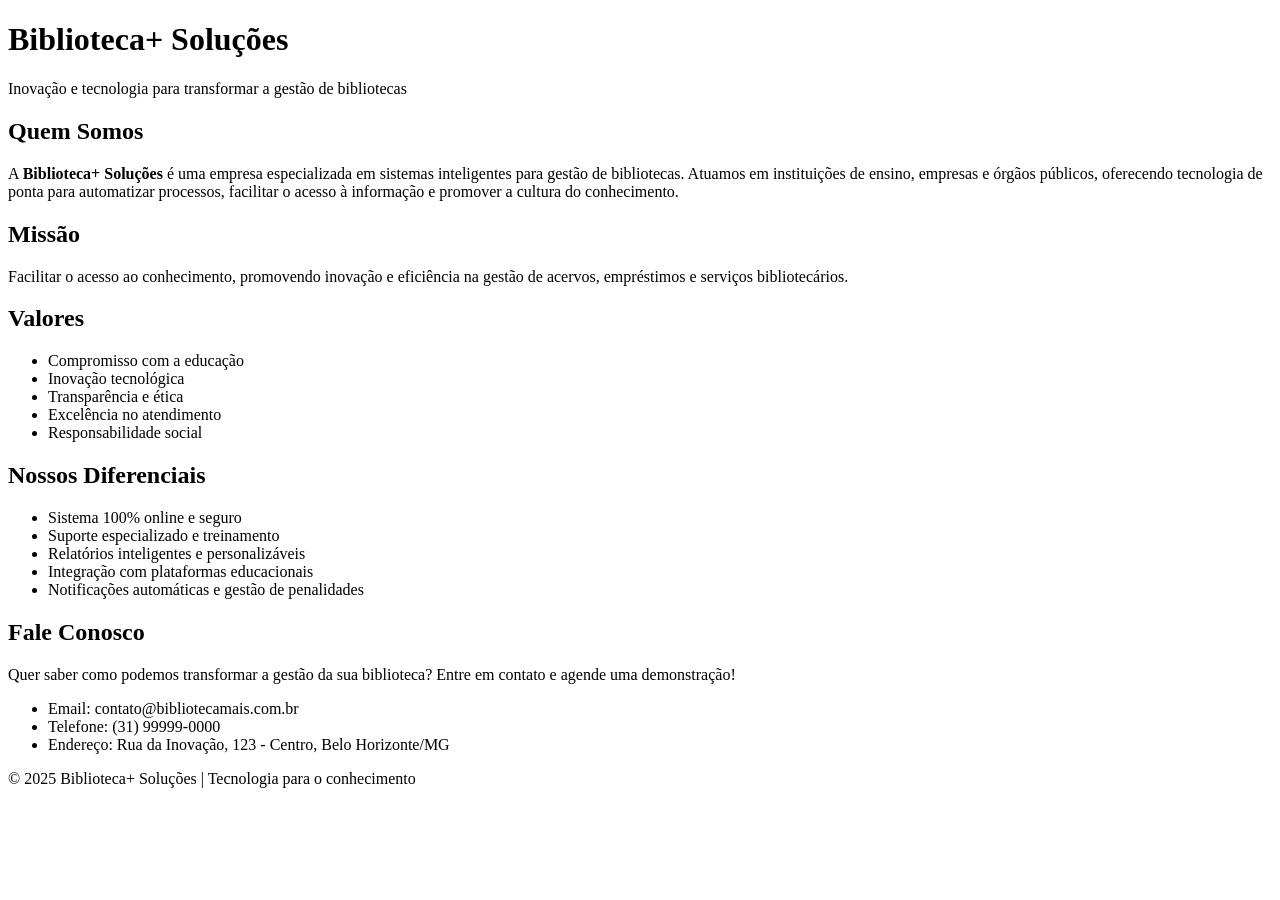
==== index.html @ 8619ac5a "Versão inicial do projeto com base do professor" ====
<!DOCTYPE html>
<html lang="pt-br">

<head>
    <meta charset="UTF-8">
    <title>Biblioteca+ Soluções | Transformando a Gestão de Bibliotecas</title>
    <link rel="stylesheet" href="styles.css">
</head>

<body>
    <header>
        <h1>Biblioteca+ Soluções</h1>
        <p>Inovação e tecnologia para transformar a gestão de bibliotecas</p>
    </header>
    <main>
        <section class="empresa">
            <h2>Quem Somos</h2>
            <p> A <strong>Biblioteca+ Soluções</strong> é uma empresa especializada em sistemas inteligentes para gestão
                de bibliotecas. Atuamos em instituições de ensino, empresas e órgãos públicos, oferecendo tecnologia de
                ponta para automatizar processos, facilitar o acesso à informação e promover a cultura do conhecimento.
            </p>
        </section>
        <section class="missao">
            <h2>Missão</h2>
            <p> Facilitar o acesso ao conhecimento, promovendo inovação e eficiência na gestão de acervos, empréstimos e
                serviços bibliotecários. </p>
        </section>
        <section class="valores">
            <h2>Valores</h2>
            <ul>
                <li>Compromisso com a educação</li>
                <li>Inovação tecnológica</li>
                <li>Transparência e ética</li>
                <li>Excelência no atendimento</li>
                <li>Responsabilidade social</li>
            </ul>
        </section>
        <section class="diferenciais">
            <h2>Nossos Diferenciais</h2>
            <ul>
                <li>Sistema 100% online e seguro</li>
                <li>Suporte especializado e treinamento</li>
                <li>Relatórios inteligentes e personalizáveis</li>
                <li>Integração com plataformas educacionais</li>
                <li>Notificações automáticas e gestão de penalidades</li>
            </ul>
        </section>
        <section class="contato">
            <h2>Fale Conosco</h2>
            <p> Quer saber como podemos transformar a gestão da sua biblioteca? Entre em contato e agende uma
                demonstração! </p>
            <ul>
                <li>Email: contato@bibliotecamais.com.br</li>
                <li>Telefone: (31) 99999-0000</li>
                <li>Endereço: Rua da Inovação, 123 - Centro, Belo Horizonte/MG</li>
            </ul>
        </section>
    </main>
    <footer>
        <p>&copy; 2025 Biblioteca+ Soluções | Tecnologia para o conhecimento</p>
    </footer>
</body>

</html>
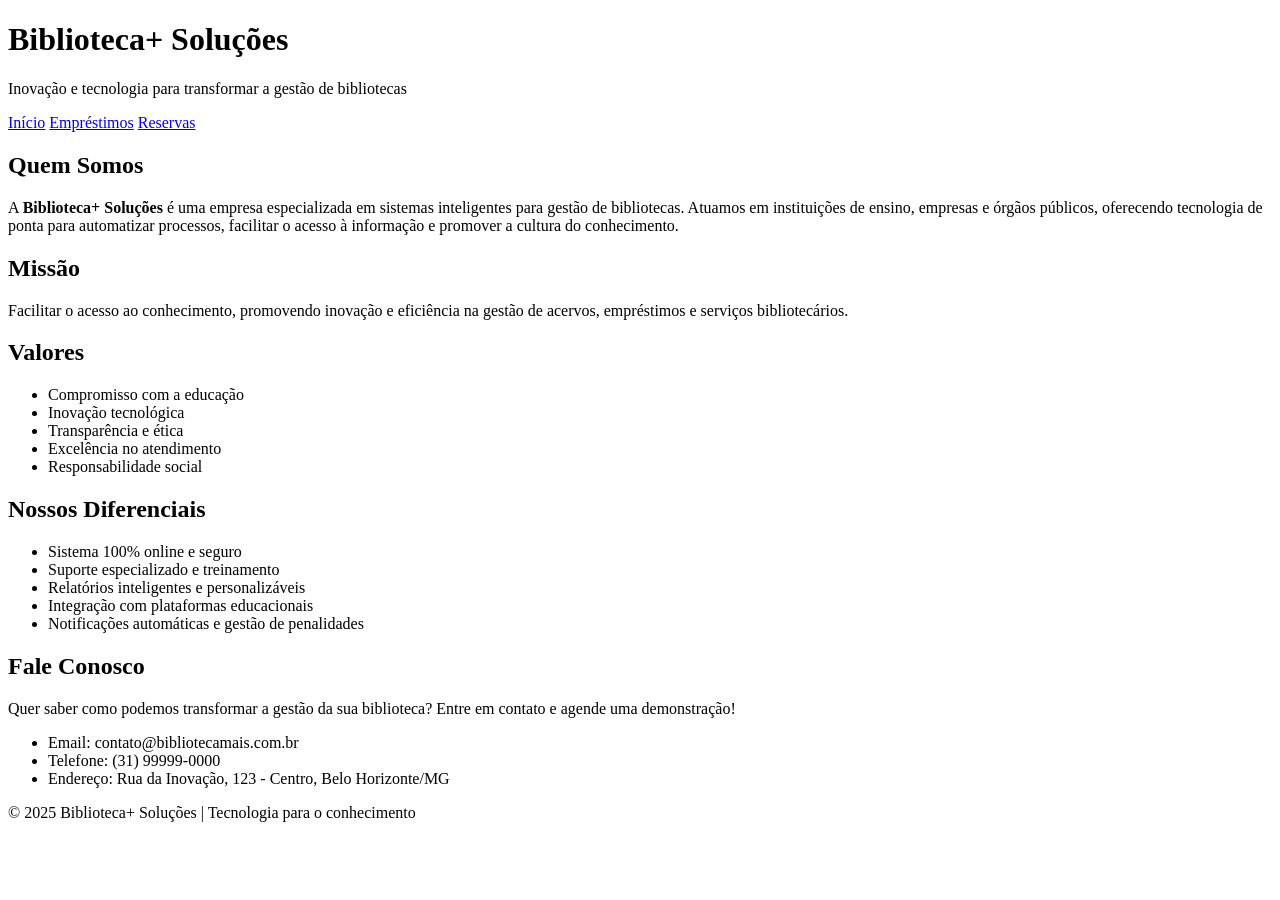
==== commit 29a2286f: "Criação das páginas e script de empréstimos" ====
--- a/index.html
+++ b/index.html
@@ -1,29 +1,33 @@
 <!DOCTYPE html>
 <html lang="pt-br">
-
 <head>
     <meta charset="UTF-8">
     <title>Biblioteca+ Soluções | Transformando a Gestão de Bibliotecas</title>
     <link rel="stylesheet" href="styles.css">
 </head>
-
 <body>
     <header>
         <h1>Biblioteca+ Soluções</h1>
         <p>Inovação e tecnologia para transformar a gestão de bibliotecas</p>
+        <nav>
+            <a href="index.html">Início</a>
+            <a href="pages/emprestimos.html">Empréstimos</a>
+            <a href="pages/reservas.html">Reservas</a>
+        </nav>
     </header>
+
     <main>
         <section class="empresa">
             <h2>Quem Somos</h2>
-            <p> A <strong>Biblioteca+ Soluções</strong> é uma empresa especializada em sistemas inteligentes para gestão
-                de bibliotecas. Atuamos em instituições de ensino, empresas e órgãos públicos, oferecendo tecnologia de
-                ponta para automatizar processos, facilitar o acesso à informação e promover a cultura do conhecimento.
+            <p>
+                A <strong>Biblioteca+ Soluções</strong> é uma empresa especializada em sistemas inteligentes para gestão de bibliotecas. Atuamos em instituições de ensino, empresas e órgãos públicos, oferecendo tecnologia de ponta para automatizar processos, facilitar o acesso à informação e promover a cultura do conhecimento.
             </p>
         </section>
         <section class="missao">
             <h2>Missão</h2>
-            <p> Facilitar o acesso ao conhecimento, promovendo inovação e eficiência na gestão de acervos, empréstimos e
-                serviços bibliotecários. </p>
+            <p>
+                Facilitar o acesso ao conhecimento, promovendo inovação e eficiência na gestão de acervos, empréstimos e serviços bibliotecários.
+            </p>
         </section>
         <section class="valores">
             <h2>Valores</h2>
@@ -47,8 +51,9 @@
         </section>
         <section class="contato">
             <h2>Fale Conosco</h2>
-            <p> Quer saber como podemos transformar a gestão da sua biblioteca? Entre em contato e agende uma
-                demonstração! </p>
+            <p>
+                Quer saber como podemos transformar a gestão da sua biblioteca? Entre em contato e agende uma demonstração!
+            </p>
             <ul>
                 <li>Email: contato@bibliotecamais.com.br</li>
                 <li>Telefone: (31) 99999-0000</li>
@@ -56,9 +61,13 @@
             </ul>
         </section>
     </main>
+
     <footer>
         <p>&copy; 2025 Biblioteca+ Soluções | Tecnologia para o conhecimento</p>
     </footer>
 </body>
+</html>
+
+</body>
 
 </html>
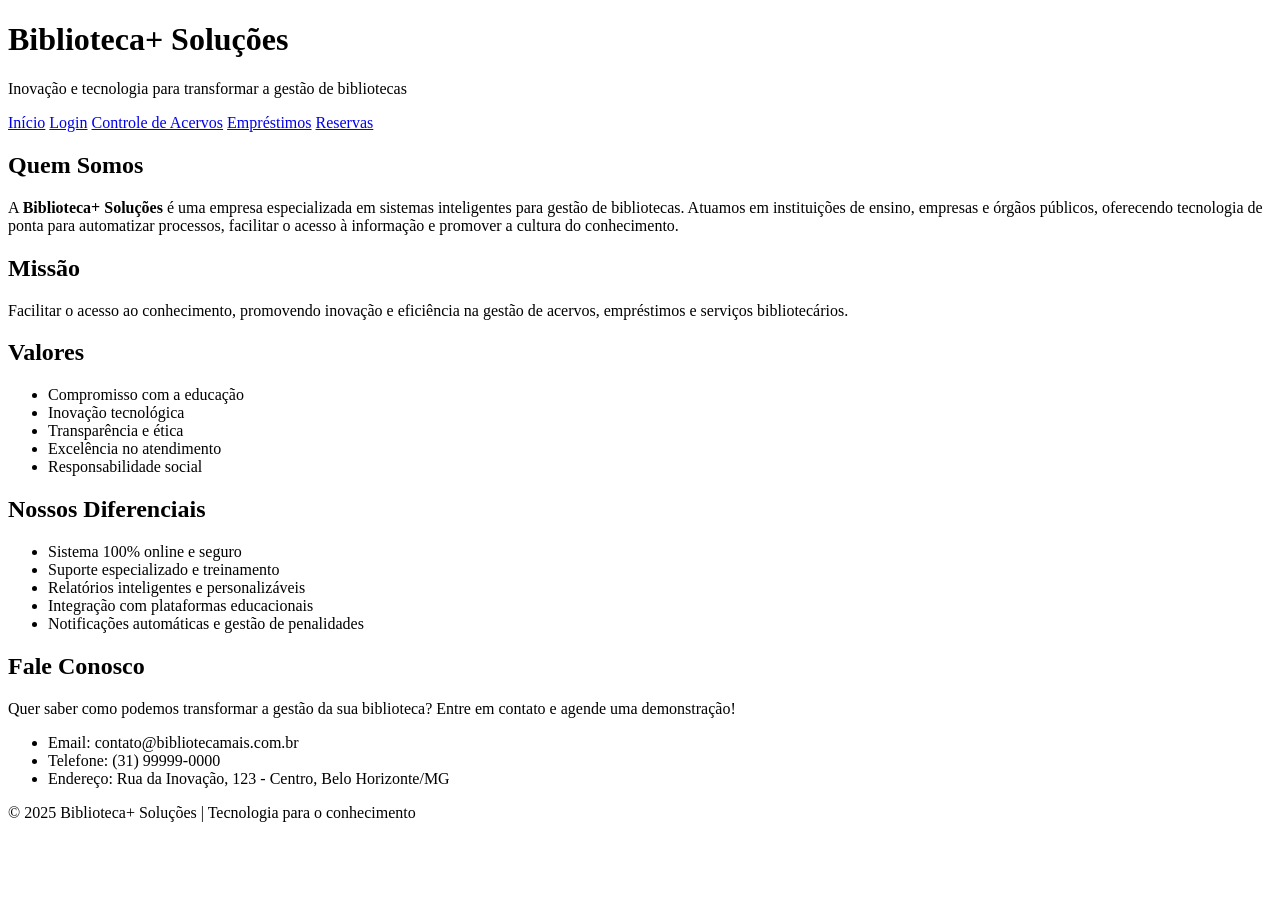
==== commit a6e58daf: "Atualização do index.html - parte 2" ====
--- a/index.html
+++ b/index.html
@@ -9,8 +9,11 @@
     <header>
         <h1>Biblioteca+ Soluções</h1>
         <p>Inovação e tecnologia para transformar a gestão de bibliotecas</p>
+        <!-- Menu de Navegação -->
         <nav>
             <a href="index.html">Início</a>
+            <a href="pages/login.html">Login</a>
+            <a href="pages/acervos.html">Controle de Acervos</a>
             <a href="pages/emprestimos.html">Empréstimos</a>
             <a href="pages/reservas.html">Reservas</a>
         </nav>
@@ -67,7 +70,3 @@
     </footer>
 </body>
 </html>
-
-</body>
-
-</html>
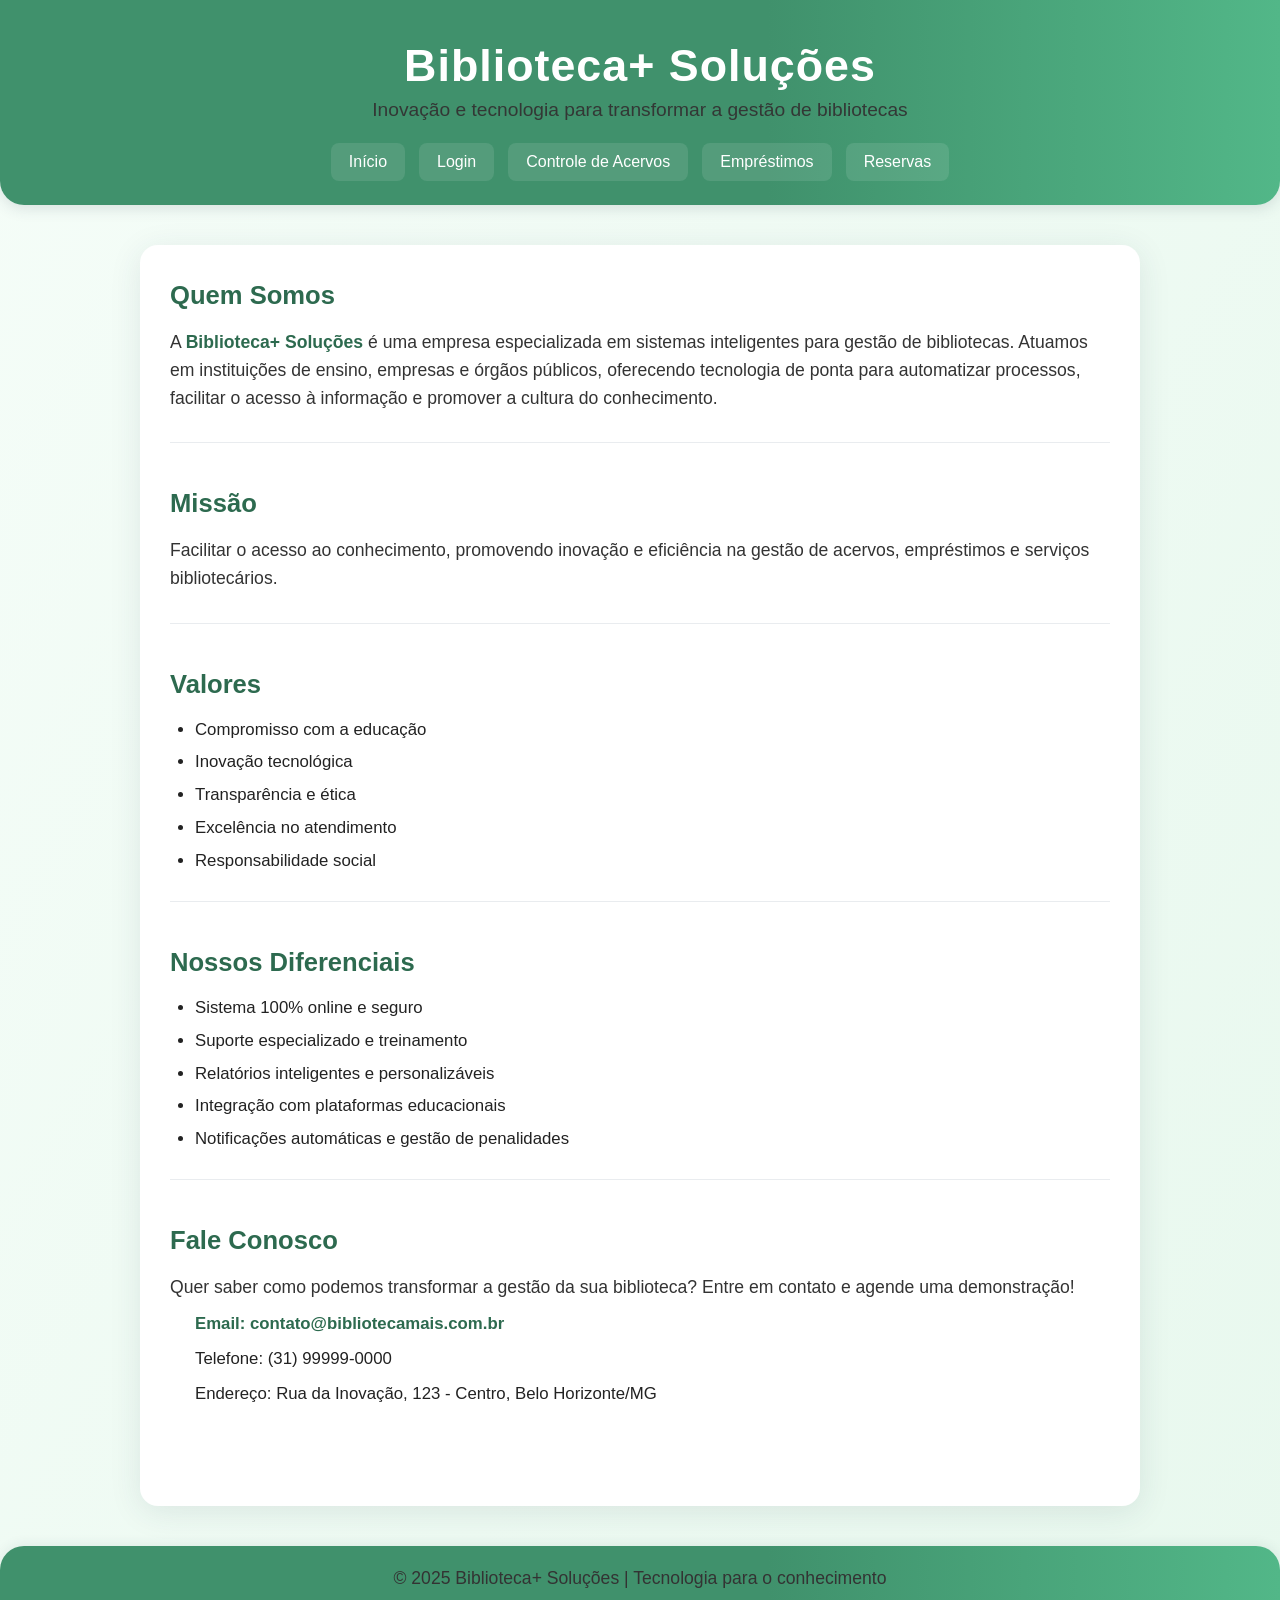
==== commit 37fc23c9: "Criação do CSS embutido com as páginas da aplicação" ====
--- a/index.html
+++ b/index.html
@@ -3,7 +3,196 @@
 <head>
     <meta charset="UTF-8">
     <title>Biblioteca+ Soluções | Transformando a Gestão de Bibliotecas</title>
-    <link rel="stylesheet" href="styles.css">
+    <style>
+        /* ------------------------------ */
+        /* RESET BÁSICO E CONFIGURAÇÕES   */
+        /* ------------------------------ */
+        * {
+            margin: 0;
+            padding: 0;
+            box-sizing: border-box;
+        }
+
+        html {
+            scroll-behavior: smooth;
+        }
+
+        body {
+            font-family: 'Segoe UI', Arial, sans-serif;
+            background: linear-gradient(120deg, #f5fdf8 0%, #e8f8ee 100%);
+            color: #222;
+            min-height: 100vh;
+            display: flex;
+            flex-direction: column;
+        }
+
+        /* ------------------------------ */
+        /* CABEÇALHO                      */
+        /* ------------------------------ */
+        header {
+            background: linear-gradient(90deg, #40916c 60%, #52b788 100%);
+            color: #fff;
+            text-align: center;
+            padding: 40px 20px 24px;
+            border-bottom-left-radius: 24px;
+            border-bottom-right-radius: 24px;
+            box-shadow: 0 3px 15px rgba(44, 62, 80, 0.15);
+        }
+
+        header h1 {
+            font-size: 2.8rem;
+            font-weight: 700;
+            letter-spacing: 1px;
+            margin-bottom: 8px;
+        }
+
+        header p {
+            font-size: 1.2rem;
+            font-weight: 400;
+            opacity: 0.95;
+        }
+
+        /* ------------------------------ */
+        /* MENU DE NAVEGAÇÃO              */
+        /* ------------------------------ */
+        nav {
+            margin-top: 22px;
+            display: flex;
+            justify-content: center;
+            flex-wrap: wrap;
+            gap: 14px;
+        }
+
+        nav a {
+            text-decoration: none;
+            color: #fff;
+            background-color: rgba(255, 255, 255, 0.1);
+            padding: 10px 18px;
+            border-radius: 8px;
+            transition: all 0.3s ease;
+            font-weight: 500;
+        }
+
+        nav a:hover {
+            background-color: #fff;
+            color: #40916c;
+            transform: translateY(-2px);
+        }
+
+        /* ------------------------------ */
+        /* CONTEÚDO PRINCIPAL             */
+        /* ------------------------------ */
+        main {
+            flex: 1;
+            max-width: 1000px;
+            margin: 40px auto;
+            padding: 30px;
+            background: #fff;
+            border-radius: 18px;
+            box-shadow: 0 6px 32px rgba(44, 62, 80, 0.10);
+            line-height: 1.6;
+        }
+
+        section {
+            margin-bottom: 40px;
+            padding-bottom: 20px;
+            border-bottom: 1px solid #e9ecef;
+        }
+
+        section:last-child {
+            border-bottom: none;
+        }
+
+        h2 {
+            color: #2d6a4f;
+            font-size: 1.6rem;
+            margin-bottom: 12px;
+            font-weight: 600;
+        }
+
+        p {
+            font-size: 1.1rem;
+            color: #333;
+            margin-bottom: 10px;
+        }
+
+        ul {
+            margin-left: 25px;
+            list-style: disc;
+        }
+
+        li {
+            font-size: 1.05rem;
+            margin-bottom: 6px;
+        }
+
+        strong {
+            color: #2d6a4f;
+        }
+
+        /* ------------------------------ */
+        /* CONTATO                        */
+        /* ------------------------------ */
+        .contato ul {
+            list-style: none;
+            padding-left: 0;
+        }
+
+        .contato li {
+            margin-bottom: 8px;
+            font-size: 1.05rem;
+        }
+
+        .contato li:first-child {
+            color: #2d6a4f;
+            font-weight: 600;
+        }
+
+        /* ------------------------------ */
+        /* RODAPÉ                         */
+        /* ------------------------------ */
+        footer {
+            text-align: center;
+            padding: 22px 0;
+            background: linear-gradient(90deg, #40916c 60%, #52b788 100%);
+            color: #fff;
+            font-size: 1.05rem;
+            border-top-left-radius: 24px;
+            border-top-right-radius: 24px;
+            box-shadow: 0 -2px 12px rgba(44, 62, 80, 0.08);
+        }
+
+        /* ------------------------------ */
+        /* RESPONSIVIDADE                 */
+        /* ------------------------------ */
+        @media (max-width: 768px) {
+            header h1 {
+                font-size: 2rem;
+            }
+
+            header p {
+                font-size: 1rem;
+            }
+
+            main {
+                padding: 18px;
+                margin: 20px 10px;
+            }
+
+            h2 {
+                font-size: 1.3rem;
+            }
+
+            nav a {
+                font-size: 0.95rem;
+                padding: 8px 14px;
+            }
+
+            footer {
+                font-size: 0.95rem;
+            }
+        }
+    </style>
 </head>
 <body>
     <header>
@@ -70,3 +259,4 @@
     </footer>
 </body>
 </html>
+
